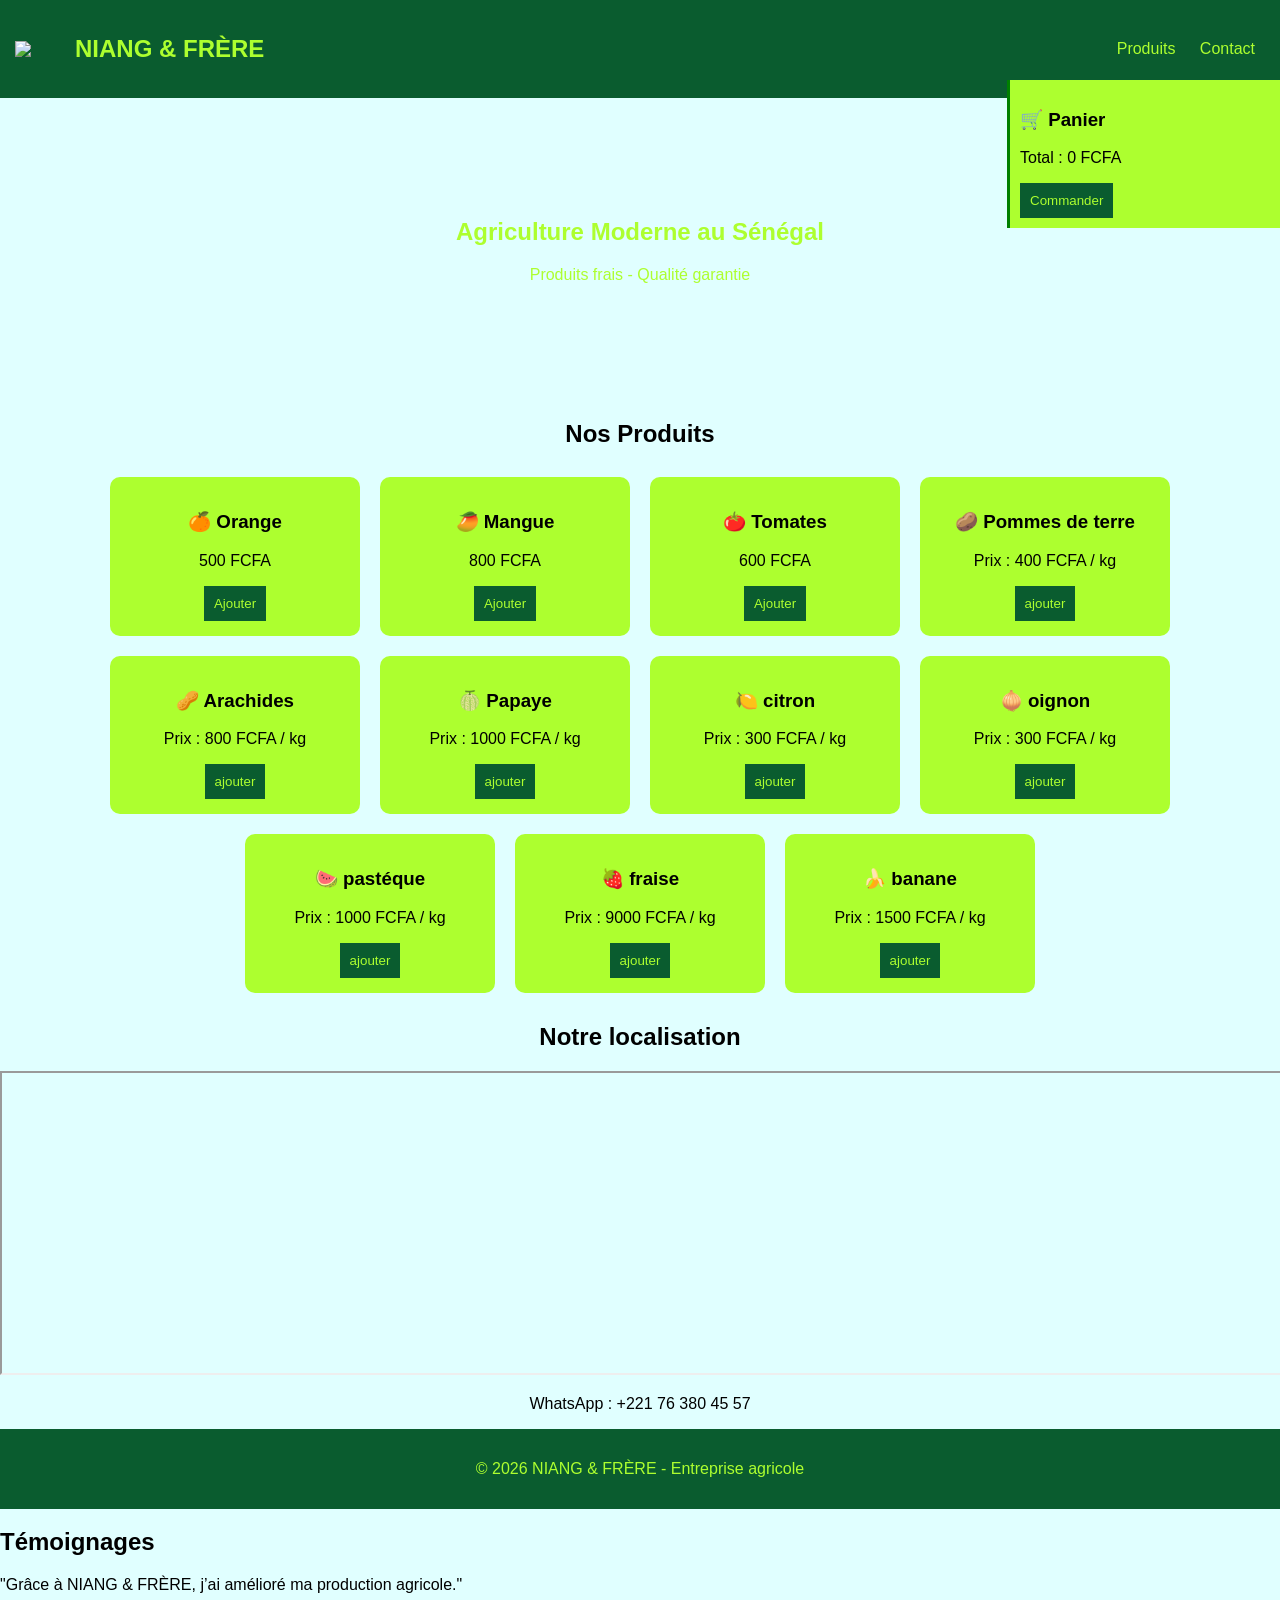
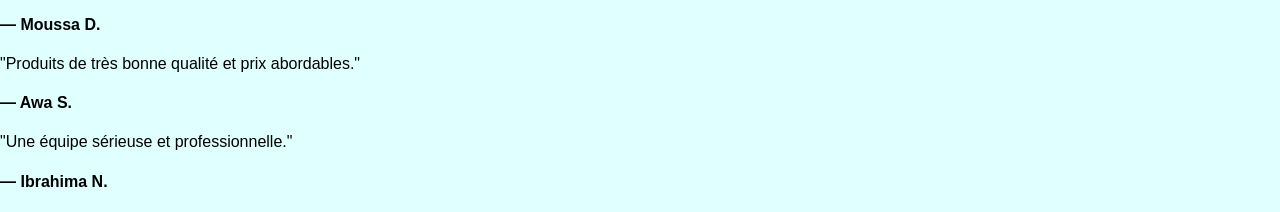
==== index.html @ 2e9d57b9 "push13/042026" ====
<!DOCTYPE html>
<html lang="fr">
<head>
<meta charset="UTF-8">
<meta name="viewport" content="width=device-width, initial-scale=1.0">
<title>NIANG & FRÈRE</title>
<link rel="stylesheet" href="style.css">



<style>
body {
    margin: 0;
    font-family: Arial, sans-serif;
    background:lightcyan ;
}

/* HEADER */
header {
    background: #0a5c2f;
    color: greenyellow;
    padding: 15px;
    display: flex;
    justify-content: space-between;
    align-items: center;
}

.logo {
    display: flex;
    align-items: center;
}

.logo img {
    width: 50px;
    margin-right: 10px;
}

nav a {
    color: greenyellow;
    margin: 10px;
    text-decoration: none;
}

/* HERO */
.hero {
    background: url("images/champ.jpg") center/cover;
    color: greenyellow;
    text-align: center;
    padding: 100px 20px;
}

/* PRODUITS */
.produits {
    display: flex;
    flex-wrap: wrap;
    justify-content: center;
}

.produit {
    background: greenyellow;
    margin: 10px;
    padding: 15px;
    width: 220px;
    border-radius: 10px;
    text-align: center;
}

button {
    background: #0a5c2f;
    color: greenyellow;
    border: none;
    padding: 10px;
    cursor: pointer;
}

/* PANIER */
.panier {
    position: fixed;
    right: 0;
    top: 80px;
    width: 250px;
    background: greenyellow ;
    border-left: 3px solid green;
    padding: 10px;
}

footer {
    background: #0a5c2f;
    color: greenyellow;
    text-align: center;
    padding: 15px;
}
</style>

</head>

<body>

<header>
<div class="logo">
<img src="images/logo.png">
<h2>NIANG & FRÈRE</h2>
</div>

<nav>
<a href="#produits">Produits</a>
<a href="#contact">Contact</a>
</nav>
</header>

<section class="hero">
<h1>Agriculture Moderne au Sénégal</h1>
<p>Produits frais - Qualité garantie</p>
</section>

<section id="produits">
<h2 style="text-align:center;">Nos Produits</h2>

<div class="produits">

<div class="produit">
<h3>🍊 Orange</h3>
<p>500 FCFA</p>
<button onclick="ajouter('Orange',500)">Ajouter</button>
</div>

<div class="produit">
<h3>🥭 Mangue</h3>
<p>800 FCFA</p>
<button onclick="ajouter('Mangue',800)">Ajouter</button>
</div>

<div class="produit">
<h3>🍅 Tomates</h3>
<p>600 FCFA</p>
<button onclick="ajouter('Tomates',600)">Ajouter</button>
</div>

<div class="produit">
<h3>🥔 Pommes de terre</h3>
<p>Prix : 400 FCFA / kg</p>
<button onclick="ajouter('Pommes de terre',400)">ajouter</button>
</div>

<div class="produit">
<h3>🥜 Arachides</h3>
<p>Prix : 800 FCFA / kg</p>
<button onclick="ajouter('Arachides',800)">ajouter</button>
</div>

<div class="produit">
<h3>🍈 Papaye</h3>
<p>Prix : 1000 FCFA / kg</p>
<button onclick="ajouter('Papaye',1000)">ajouter</button>

</div>


<div class="produit">
<h3>🍋 citron</h3>
<p>Prix : 300 FCFA / kg</p>
<button onclick="ajouter('citron',300)">ajouter</button>

</div>


<div class="produit">
<h3>🧅 oignon</h3>
<p>Prix : 300 FCFA / kg</p>
<button onclick="ajouter('oignon',300)">ajouter</button>

</div>


<div class="produit">
<h3>🍉 pastéque</h3>
<p>Prix : 1000 FCFA / kg</p>
<button onclick="ajouter('pastéque',1000)">ajouter</button>

</div>

<div class="produit">
<h3>🍓 fraise </h3>
<p>Prix : 9000 FCFA / kg</p>
<button onclick="ajouter('fraise',9000)">ajouter</button>

</div>


<div class="produit">
<h3>🍌 banane </h3>
<p>Prix : 1500 FCFA / kg</p>
<button onclick="ajouter('banane',1500)">ajouter</button>

</div>


</div>
</section>

<!-- PANIER -->
<div class="panier">
<h3>🛒 Panier</h3>
<ul id="liste"></ul>
<p>Total : <span id="total">0</span> FCFA</p>
<button onclick="commander()">Commander</button>
</div>

<!-- MAP -->
<section id="contact">
<h2 style="text-align:center;">Notre localisation</h2>

<iframe
src="https://maps.google.com/maps?q=senegal&t=&z=6&ie=UTF8&iwloc=&output=embed"
width="100%"
height="300">
</iframe>

<p style="text-align:center;">WhatsApp : +221 76 380 45 57</p>
</section>

<footer>
<p>© 2026 NIANG & FRÈRE - Entreprise agricole</p>
</footer>

<script>
let panier = [];
let total = 0;

function ajouter(nom, prix) {
    panier.push(nom + " - " + prix + " FCFA");
    total += prix;

    let liste = document.getElementById("liste");
    let item = document.createElement("li");
    item.textContent = nom + " - " + prix;
    liste.appendChild(item);

    document.getElementById("total").textContent = total;
}

function commander() {
    let message = "Commande:%0A" + panier.join("%0A") + "%0ATotal: " + total + " FCFA";
    window.open("https://wa.me/221763804557?text=" + message);
}
</script>


<section class="temoignages">
    <h2>Témoignages</h2>

    <div class="temoignage">
        <p>"Grâce à NIANG & FRÈRE, j’ai amélioré ma production agricole."</p>
        <h4>— Moussa D.</h4>
    </div>

    <div class="temoignage">
        <p>"Produits de très bonne qualité et prix abordables."</p>
        <h4>— Awa S.</h4>
    </div>

    <div class="temoignage">
        <p>"Une équipe sérieuse et professionnelle."</p>
        <h4>— Ibrahima N.</h4>
    </div>

</section>
<script src="script.js"></script>

</body>
</html>
---- style.css ----
<style>
.fade-in {
    opacity: 0;
    transform: translateY(30px);
    transition: 1s;
}

.fade-in.visible {
    opacity: 1;
    transform: translateY(0);
}
</style>

<script>
window.addEventListener("scroll", () => {
    document.querySelectorAll(".fade-in").forEach(el => {
        let top = el.getBoundingClientRect().top;
        if (top < window.innerHeight - 50) {
            el.classList.add("visible");
        }
    });
});
</script>
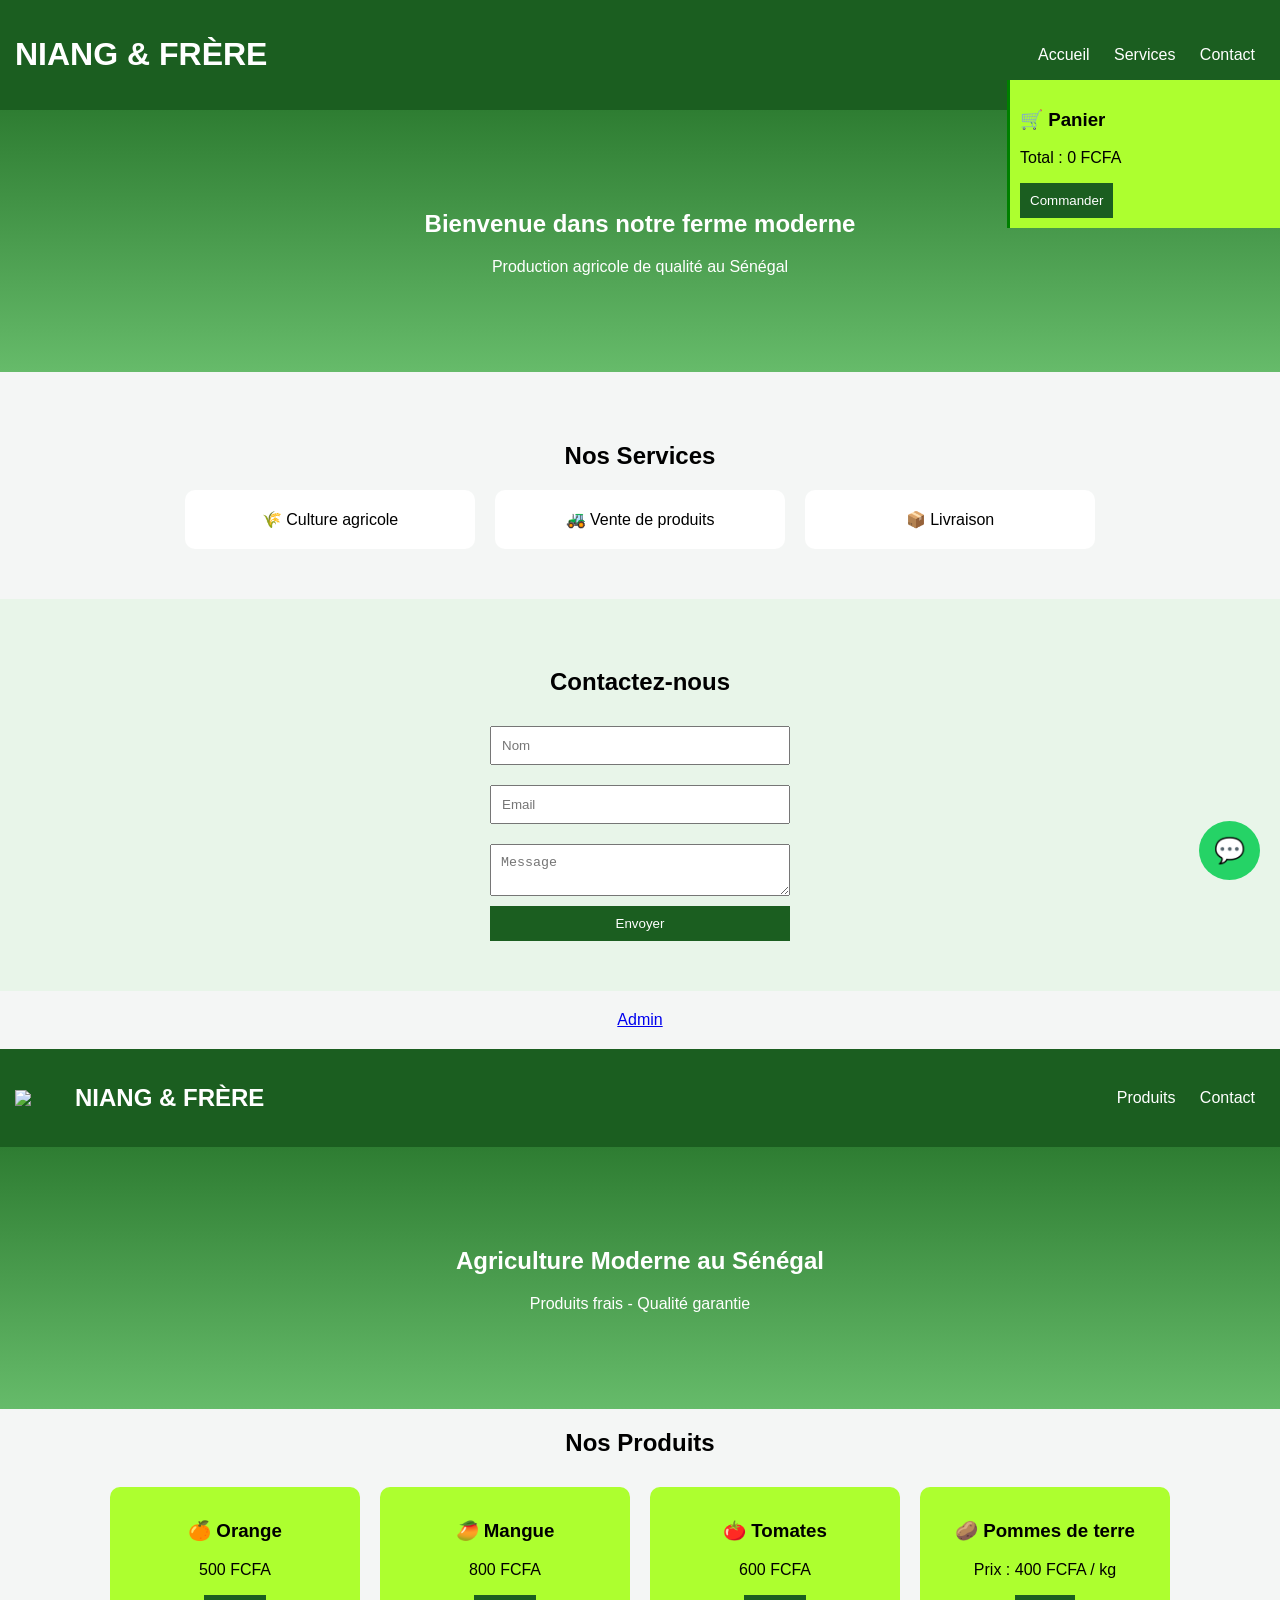
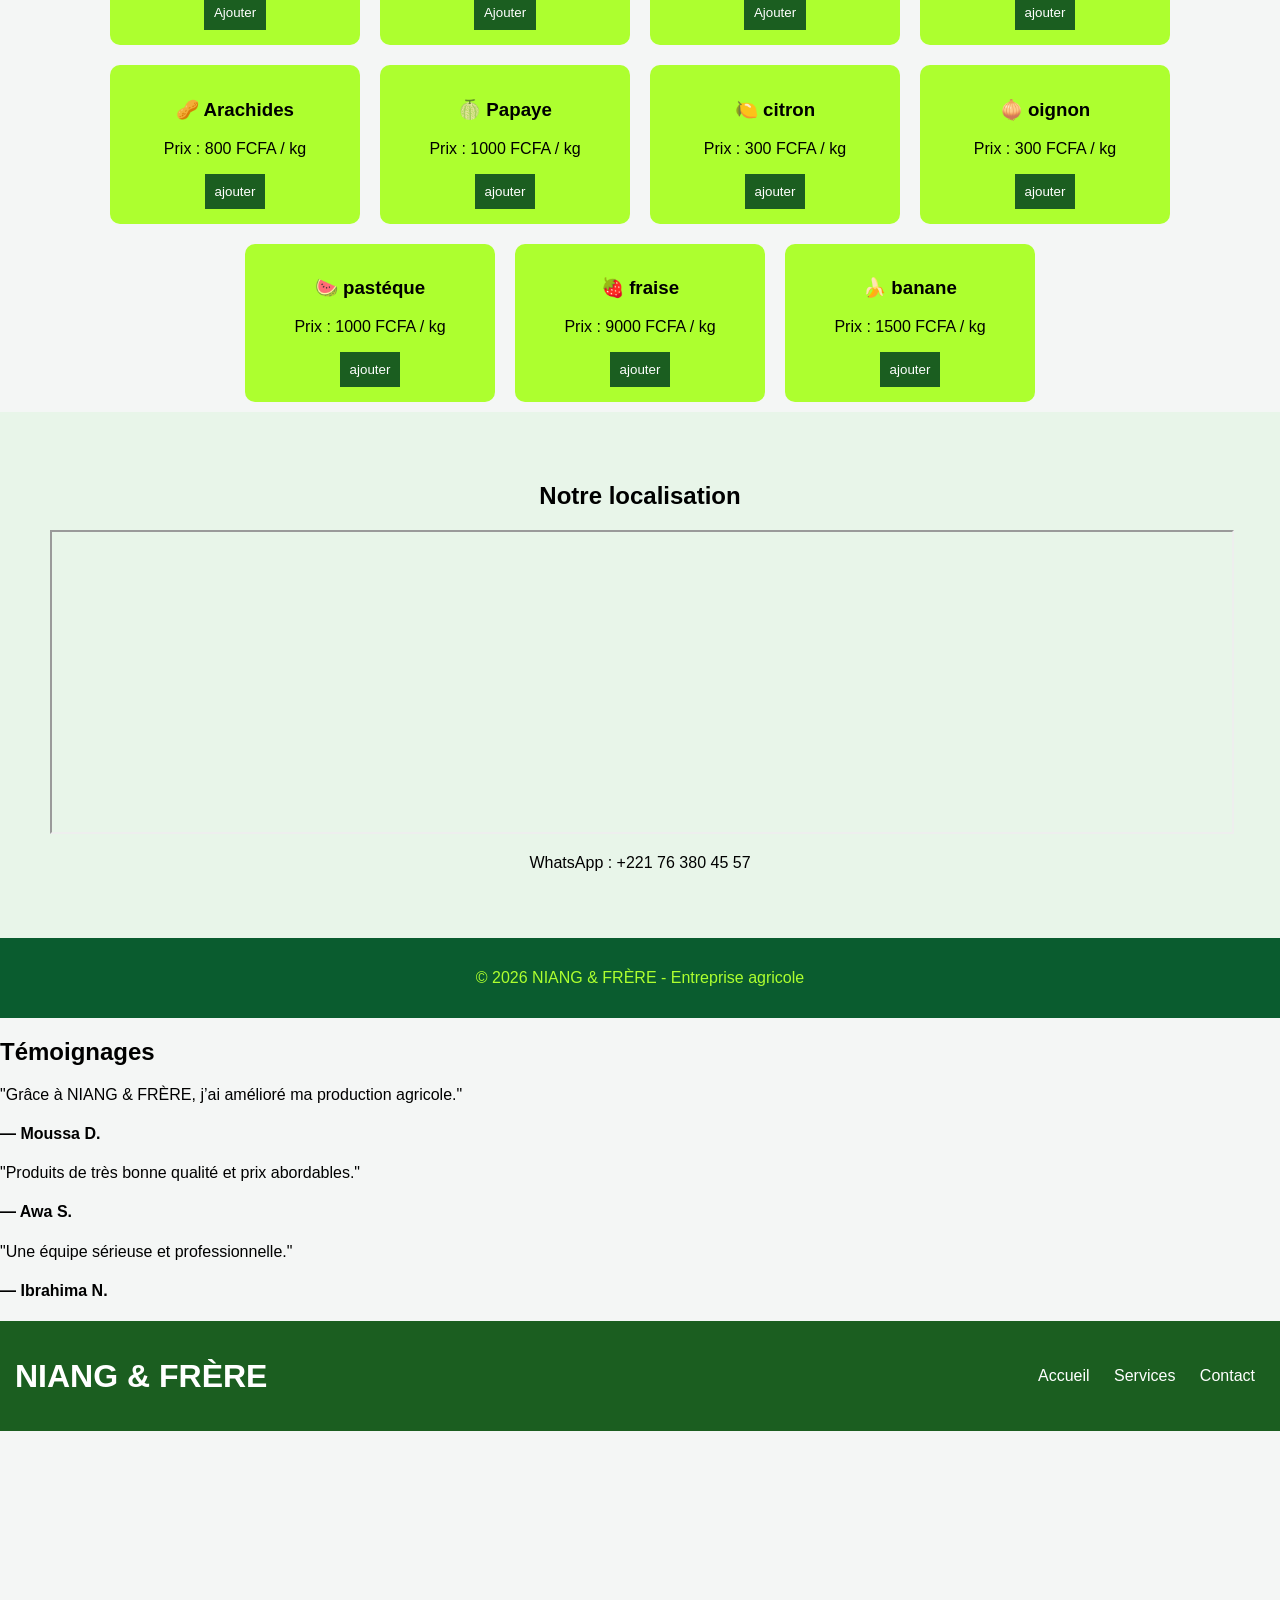
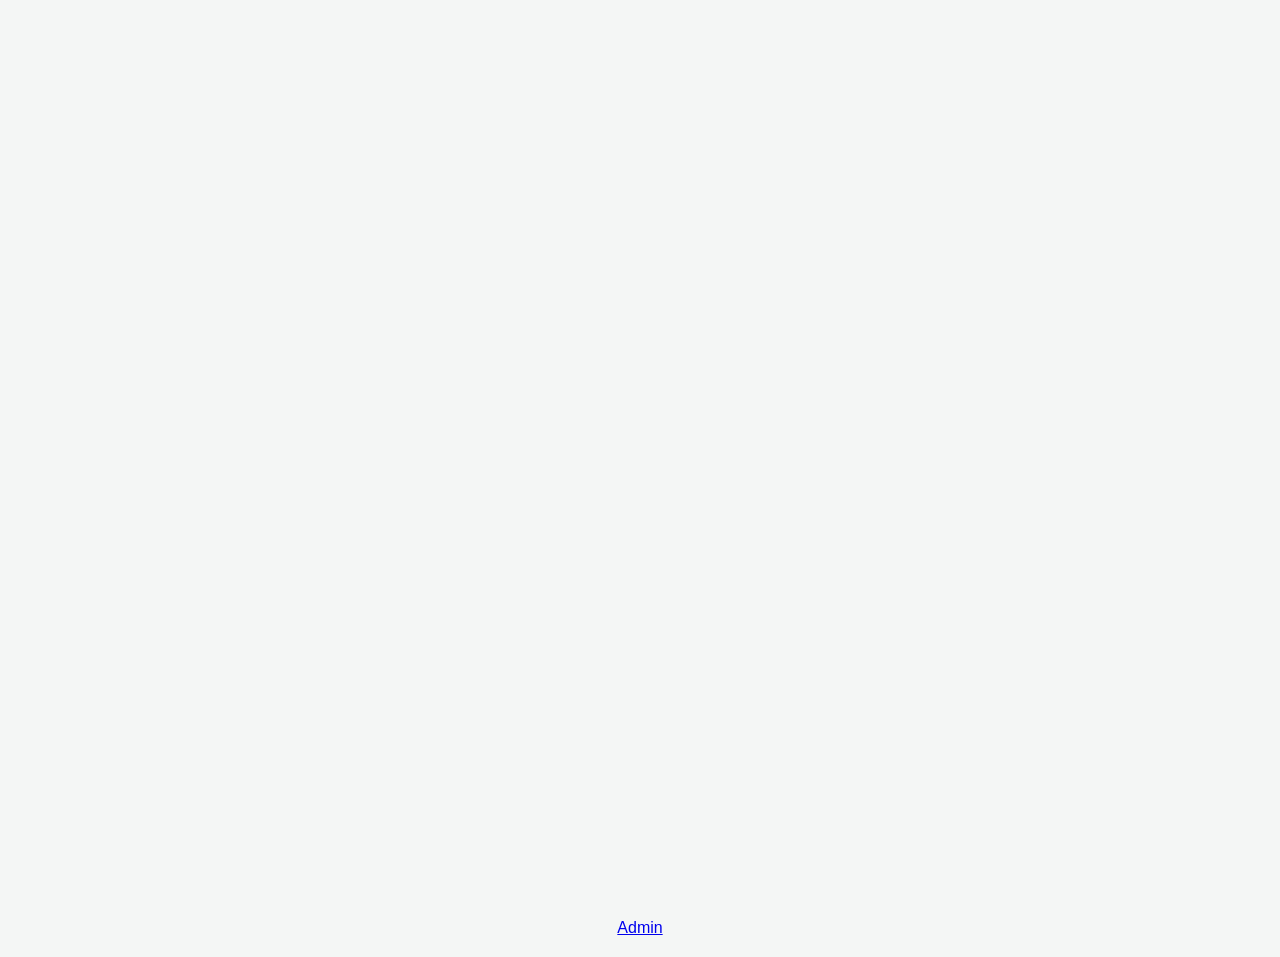
==== commit 744fd4da: "Refactor index.html structure and content" ====
--- a/index.html
+++ b/index.html
@@ -5,6 +5,55 @@
 <meta name="viewport" content="width=device-width, initial-scale=1.0">
 <title>NIANG & FRÈRE</title>
 <link rel="stylesheet" href="style.css">
+    <!DOCTYPE html>
+<html lang="fr">
+<head>
+<meta charset="UTF-8">
+<meta name="viewport" content="width=device-width, initial-scale=1.0">
+<title>NIANG & FRÈRE</title>
+<link rel="stylesheet" href="style.css">
+</head>
+
+<body>
+
+<header>
+    <h1>NIANG & FRÈRE</h1>
+    <nav>
+        <a href="#home">Accueil</a>
+        <a href="#services">Services</a>
+        <a href="#contact">Contact</a>
+    </nav>
+</header>
+
+<section id="home" class="hero">
+    <h2>Bienvenue dans notre ferme moderne</h2>
+    <p>Production agricole de qualité au Sénégal</p>
+</section>
+
+<section id="services">
+    <h2>Nos Services</h2>
+    <div class="cards">
+        <div class="card">🌾 Culture agricole</div>
+        <div class="card">🚜 Vente de produits</div>
+        <div class="card">📦 Livraison</div>
+    </div>
+</section>
+
+<section id="contact">
+    <h2>Contactez-nous</h2>
+    <form id="contactForm">
+        <input type="text" id="name" placeholder="Nom" required>
+        <input type="email" id="email" placeholder="Email" required>
+        <textarea id="message" placeholder="Message" required></textarea>
+        <button type="submit">Envoyer</button>
+    </form>
+</section>
+
+<a href="admin.html" class="admin-link">Admin</a>
+
+<script src="script.js"></script>
+</body>
+</html>
 
 
 
@@ -267,5 +316,74 @@
 </section>
 <script src="script.js"></script>
 
+    
+<!DOCTYPE html>
+<html lang="fr">
+<head>
+<meta charset="UTF-8">
+<meta name="viewport" content="width=device-width, initial-scale=1.0">
+<title>NIANG & FRÈRE</title>
+<link rel="stylesheet" href="style.css">
+</head>
+
+<body>
+
+<header>
+    <h1>NIANG & FRÈRE</h1>
+    <nav>
+        <a href="#home">Accueil</a>
+        <a href="#services">Services</a>
+        <a href="#contact">Contact</a>
+    </nav>
+</header>
+
+<section id="home" class="hero fade-in">
+    <h2>Ferme Moderne au Sénégal</h2>
+    <p>Production agricole de qualité</p>
+</section>
+
+<section id="services" class="fade-in">
+    <h2>Nos Services</h2>
+
+    <div class="cards">
+        <div class="card">
+            <img src="https://images.unsplash.com/photo-1500595046743-cd271d694d30" alt="c:\Users\sodad\Pictures\WhatsApp Image 2026-03-14 at 14.46.22.jpeg">
+            <p>🌾 Culture agricole</p>
+        </div>
+
+        <div class="card">
+            <img src="https://images.unsplash.com/photo-1501004318641-b39e6451bec6" alt="">
+            <p>🚜 Vente de produits</p>
+        </div>
+
+        <div class="card">
+            <img src="https://images.unsplash.com/photo-1606787366850-de6330128bfc" alt="">
+            <p>📦 Livraison</p>
+        </div>
+    </div>
+</section>
+
+<section id="contact" class="fade-in">
+    <h2>Contactez-nous</h2>
+
+    <form id="contactForm">
+        <input type="text" id="name" placeholder="Nom" required>
+        <input type="email" id="email" placeholder="Email" required>
+        <textarea id="message" placeholder="Message" required></textarea>
+        <button type="submit">Envoyer</button>
+    </form>
+</section>
+
+<!-- BOUTON WHATSAPP -->
+<a href="https://wa.me/221763804557" class="whatsapp" target="_blank">💬</a>
+
+<a href="admin.html" class="admin-link">Admin</a>
+
+<script src="script.js"></script>
+
+
+
+    
+
 </body>
 </html>
--- a/style.css
+++ b/style.css
@@ -20,4 +20,234 @@
         }
     });
 });
-</script>+</script>
+
+
+body {
+    margin: 0;
+    font-family: Arial, sans-serif;
+    background: #f4f6f5;
+}
+
+/* HEADER */
+header {
+    background: #1b5e20;
+    color: white;
+    padding: 15px;
+    display: flex;
+    justify-content: space-between;
+}
+
+nav a {
+    color: white;
+    margin: 0 10px;
+    text-decoration: none;
+}
+
+nav a:hover {
+    text-decoration: underline;
+}
+
+/* HERO */
+.hero {
+    text-align: center;
+    padding: 60px;
+    background: linear-gradient(#2e7d32, #66bb6a);
+    color: white;
+}
+
+/* SERVICES */
+#services {
+    padding: 40px;
+    text-align: center;
+}
+
+.cards {
+    display: flex;
+    gap: 20px;
+    justify-content: center;
+}
+
+.card {
+    background: white;
+    padding: 20px;
+    border-radius: 10px;
+    width: 200px;
+    transition: transform 0.3s;
+}
+
+.card:hover {
+    transform: scale(1.1);
+}
+
+/* CONTACT */
+#contact {
+    padding: 40px;
+    background: #e8f5e9;
+    text-align: center;
+}
+
+form {
+    display: flex;
+    flex-direction: column;
+    width: 300px;
+    margin: auto;
+}
+
+input, textarea {
+    margin: 10px 0;
+    padding: 10px;
+}
+
+button {
+    background: #1b5e20;
+    color: white;
+    padding: 10px;
+    border: none;
+    cursor: pointer;
+}
+
+button:hover {
+    background: #2e7d32;
+}
+
+/* ADMIN LINK */
+.admin-link {
+    display: block;
+    text-align: center;
+    margin: 20px;
+}
+
+/* RESPONSIVE */
+@media(max-width: 768px) {
+    .cards {
+        flex-direction: column;
+        align-items: center;
+    }
+}
+
+body {
+    margin: 0;
+    font-family: Arial;
+    background: #f4f6f5;
+}
+
+/* HEADER */
+header {
+    background: #1b5e20;
+    color: white;
+    padding: 15px;
+    display: flex;
+    justify-content: space-between;
+}
+
+nav a {
+    color: white;
+    margin: 0 10px;
+    text-decoration: none;
+}
+
+nav a:hover {
+    color: #a5d6a7;
+}
+
+/* HERO */
+.hero {
+    text-align: center;
+    padding: 80px;
+    background: linear-gradient(#2e7d32, #66bb6a);
+    color: white;
+}
+
+/* SERVICES */
+#services {
+    padding: 50px;
+    text-align: center;
+}
+
+.cards {
+    display: flex;
+    gap: 20px;
+    justify-content: center;
+}
+
+.card {
+    background: white;
+    border-radius: 10px;
+    overflow: hidden;
+    width: 250px;
+    transition: transform 0.3s;
+}
+
+.card img {
+    width: 100%;
+    height: 150px;
+    object-fit: cover;
+}
+
+.card:hover {
+    transform: scale(1.05);
+}
+
+/* CONTACT */
+#contact {
+    padding: 50px;
+    background: #e8f5e9;
+    text-align: center;
+}
+
+form {
+    display: flex;
+    flex-direction: column;
+    width: 300px;
+    margin: auto;
+}
+
+input, textarea {
+    margin: 10px 0;
+    padding: 10px;
+}
+
+button {
+    background: #1b5e20;
+    color: white;
+    padding: 10px;
+    border: none;
+}
+
+button:hover {
+    background: #2e7d32;
+}
+
+/* WHATSAPP */
+.whatsapp {
+    position: fixed;
+    bottom: 20px;
+    right: 20px;
+    background: #25D366;
+    color: white;
+    font-size: 25px;
+    padding: 15px;
+    border-radius: 50%;
+    text-decoration: none;
+}
+
+/* ANIMATION SCROLL */
+.fade-in {
+    opacity: 0;
+    transform: translateY(30px);
+    transition: all 0.8s ease;
+}
+
+.fade-in.visible {
+    opacity: 1;
+    transform: translateY(0);
+}
+
+/* RESPONSIVE */
+@media(max-width: 768px) {
+    .cards {
+        flex-direction: column;
+        align-items: center;
+    }
+}
--- a/style.css
+++ b/style.css
@@ -20,4 +20,234 @@
         }
     });
 });
-</script>+</script>
+
+
+body {
+    margin: 0;
+    font-family: Arial, sans-serif;
+    background: #f4f6f5;
+}
+
+/* HEADER */
+header {
+    background: #1b5e20;
+    color: white;
+    padding: 15px;
+    display: flex;
+    justify-content: space-between;
+}
+
+nav a {
+    color: white;
+    margin: 0 10px;
+    text-decoration: none;
+}
+
+nav a:hover {
+    text-decoration: underline;
+}
+
+/* HERO */
+.hero {
+    text-align: center;
+    padding: 60px;
+    background: linear-gradient(#2e7d32, #66bb6a);
+    color: white;
+}
+
+/* SERVICES */
+#services {
+    padding: 40px;
+    text-align: center;
+}
+
+.cards {
+    display: flex;
+    gap: 20px;
+    justify-content: center;
+}
+
+.card {
+    background: white;
+    padding: 20px;
+    border-radius: 10px;
+    width: 200px;
+    transition: transform 0.3s;
+}
+
+.card:hover {
+    transform: scale(1.1);
+}
+
+/* CONTACT */
+#contact {
+    padding: 40px;
+    background: #e8f5e9;
+    text-align: center;
+}
+
+form {
+    display: flex;
+    flex-direction: column;
+    width: 300px;
+    margin: auto;
+}
+
+input, textarea {
+    margin: 10px 0;
+    padding: 10px;
+}
+
+button {
+    background: #1b5e20;
+    color: white;
+    padding: 10px;
+    border: none;
+    cursor: pointer;
+}
+
+button:hover {
+    background: #2e7d32;
+}
+
+/* ADMIN LINK */
+.admin-link {
+    display: block;
+    text-align: center;
+    margin: 20px;
+}
+
+/* RESPONSIVE */
+@media(max-width: 768px) {
+    .cards {
+        flex-direction: column;
+        align-items: center;
+    }
+}
+
+body {
+    margin: 0;
+    font-family: Arial;
+    background: #f4f6f5;
+}
+
+/* HEADER */
+header {
+    background: #1b5e20;
+    color: white;
+    padding: 15px;
+    display: flex;
+    justify-content: space-between;
+}
+
+nav a {
+    color: white;
+    margin: 0 10px;
+    text-decoration: none;
+}
+
+nav a:hover {
+    color: #a5d6a7;
+}
+
+/* HERO */
+.hero {
+    text-align: center;
+    padding: 80px;
+    background: linear-gradient(#2e7d32, #66bb6a);
+    color: white;
+}
+
+/* SERVICES */
+#services {
+    padding: 50px;
+    text-align: center;
+}
+
+.cards {
+    display: flex;
+    gap: 20px;
+    justify-content: center;
+}
+
+.card {
+    background: white;
+    border-radius: 10px;
+    overflow: hidden;
+    width: 250px;
+    transition: transform 0.3s;
+}
+
+.card img {
+    width: 100%;
+    height: 150px;
+    object-fit: cover;
+}
+
+.card:hover {
+    transform: scale(1.05);
+}
+
+/* CONTACT */
+#contact {
+    padding: 50px;
+    background: #e8f5e9;
+    text-align: center;
+}
+
+form {
+    display: flex;
+    flex-direction: column;
+    width: 300px;
+    margin: auto;
+}
+
+input, textarea {
+    margin: 10px 0;
+    padding: 10px;
+}
+
+button {
+    background: #1b5e20;
+    color: white;
+    padding: 10px;
+    border: none;
+}
+
+button:hover {
+    background: #2e7d32;
+}
+
+/* WHATSAPP */
+.whatsapp {
+    position: fixed;
+    bottom: 20px;
+    right: 20px;
+    background: #25D366;
+    color: white;
+    font-size: 25px;
+    padding: 15px;
+    border-radius: 50%;
+    text-decoration: none;
+}
+
+/* ANIMATION SCROLL */
+.fade-in {
+    opacity: 0;
+    transform: translateY(30px);
+    transition: all 0.8s ease;
+}
+
+.fade-in.visible {
+    opacity: 1;
+    transform: translateY(0);
+}
+
+/* RESPONSIVE */
+@media(max-width: 768px) {
+    .cards {
+        flex-direction: column;
+        align-items: center;
+    }
+}
--- a/style.css
+++ b/style.css
@@ -20,4 +20,234 @@
         }
     });
 });
-</script>+</script>
+
+
+body {
+    margin: 0;
+    font-family: Arial, sans-serif;
+    background: #f4f6f5;
+}
+
+/* HEADER */
+header {
+    background: #1b5e20;
+    color: white;
+    padding: 15px;
+    display: flex;
+    justify-content: space-between;
+}
+
+nav a {
+    color: white;
+    margin: 0 10px;
+    text-decoration: none;
+}
+
+nav a:hover {
+    text-decoration: underline;
+}
+
+/* HERO */
+.hero {
+    text-align: center;
+    padding: 60px;
+    background: linear-gradient(#2e7d32, #66bb6a);
+    color: white;
+}
+
+/* SERVICES */
+#services {
+    padding: 40px;
+    text-align: center;
+}
+
+.cards {
+    display: flex;
+    gap: 20px;
+    justify-content: center;
+}
+
+.card {
+    background: white;
+    padding: 20px;
+    border-radius: 10px;
+    width: 200px;
+    transition: transform 0.3s;
+}
+
+.card:hover {
+    transform: scale(1.1);
+}
+
+/* CONTACT */
+#contact {
+    padding: 40px;
+    background: #e8f5e9;
+    text-align: center;
+}
+
+form {
+    display: flex;
+    flex-direction: column;
+    width: 300px;
+    margin: auto;
+}
+
+input, textarea {
+    margin: 10px 0;
+    padding: 10px;
+}
+
+button {
+    background: #1b5e20;
+    color: white;
+    padding: 10px;
+    border: none;
+    cursor: pointer;
+}
+
+button:hover {
+    background: #2e7d32;
+}
+
+/* ADMIN LINK */
+.admin-link {
+    display: block;
+    text-align: center;
+    margin: 20px;
+}
+
+/* RESPONSIVE */
+@media(max-width: 768px) {
+    .cards {
+        flex-direction: column;
+        align-items: center;
+    }
+}
+
+body {
+    margin: 0;
+    font-family: Arial;
+    background: #f4f6f5;
+}
+
+/* HEADER */
+header {
+    background: #1b5e20;
+    color: white;
+    padding: 15px;
+    display: flex;
+    justify-content: space-between;
+}
+
+nav a {
+    color: white;
+    margin: 0 10px;
+    text-decoration: none;
+}
+
+nav a:hover {
+    color: #a5d6a7;
+}
+
+/* HERO */
+.hero {
+    text-align: center;
+    padding: 80px;
+    background: linear-gradient(#2e7d32, #66bb6a);
+    color: white;
+}
+
+/* SERVICES */
+#services {
+    padding: 50px;
+    text-align: center;
+}
+
+.cards {
+    display: flex;
+    gap: 20px;
+    justify-content: center;
+}
+
+.card {
+    background: white;
+    border-radius: 10px;
+    overflow: hidden;
+    width: 250px;
+    transition: transform 0.3s;
+}
+
+.card img {
+    width: 100%;
+    height: 150px;
+    object-fit: cover;
+}
+
+.card:hover {
+    transform: scale(1.05);
+}
+
+/* CONTACT */
+#contact {
+    padding: 50px;
+    background: #e8f5e9;
+    text-align: center;
+}
+
+form {
+    display: flex;
+    flex-direction: column;
+    width: 300px;
+    margin: auto;
+}
+
+input, textarea {
+    margin: 10px 0;
+    padding: 10px;
+}
+
+button {
+    background: #1b5e20;
+    color: white;
+    padding: 10px;
+    border: none;
+}
+
+button:hover {
+    background: #2e7d32;
+}
+
+/* WHATSAPP */
+.whatsapp {
+    position: fixed;
+    bottom: 20px;
+    right: 20px;
+    background: #25D366;
+    color: white;
+    font-size: 25px;
+    padding: 15px;
+    border-radius: 50%;
+    text-decoration: none;
+}
+
+/* ANIMATION SCROLL */
+.fade-in {
+    opacity: 0;
+    transform: translateY(30px);
+    transition: all 0.8s ease;
+}
+
+.fade-in.visible {
+    opacity: 1;
+    transform: translateY(0);
+}
+
+/* RESPONSIVE */
+@media(max-width: 768px) {
+    .cards {
+        flex-direction: column;
+        align-items: center;
+    }
+}
